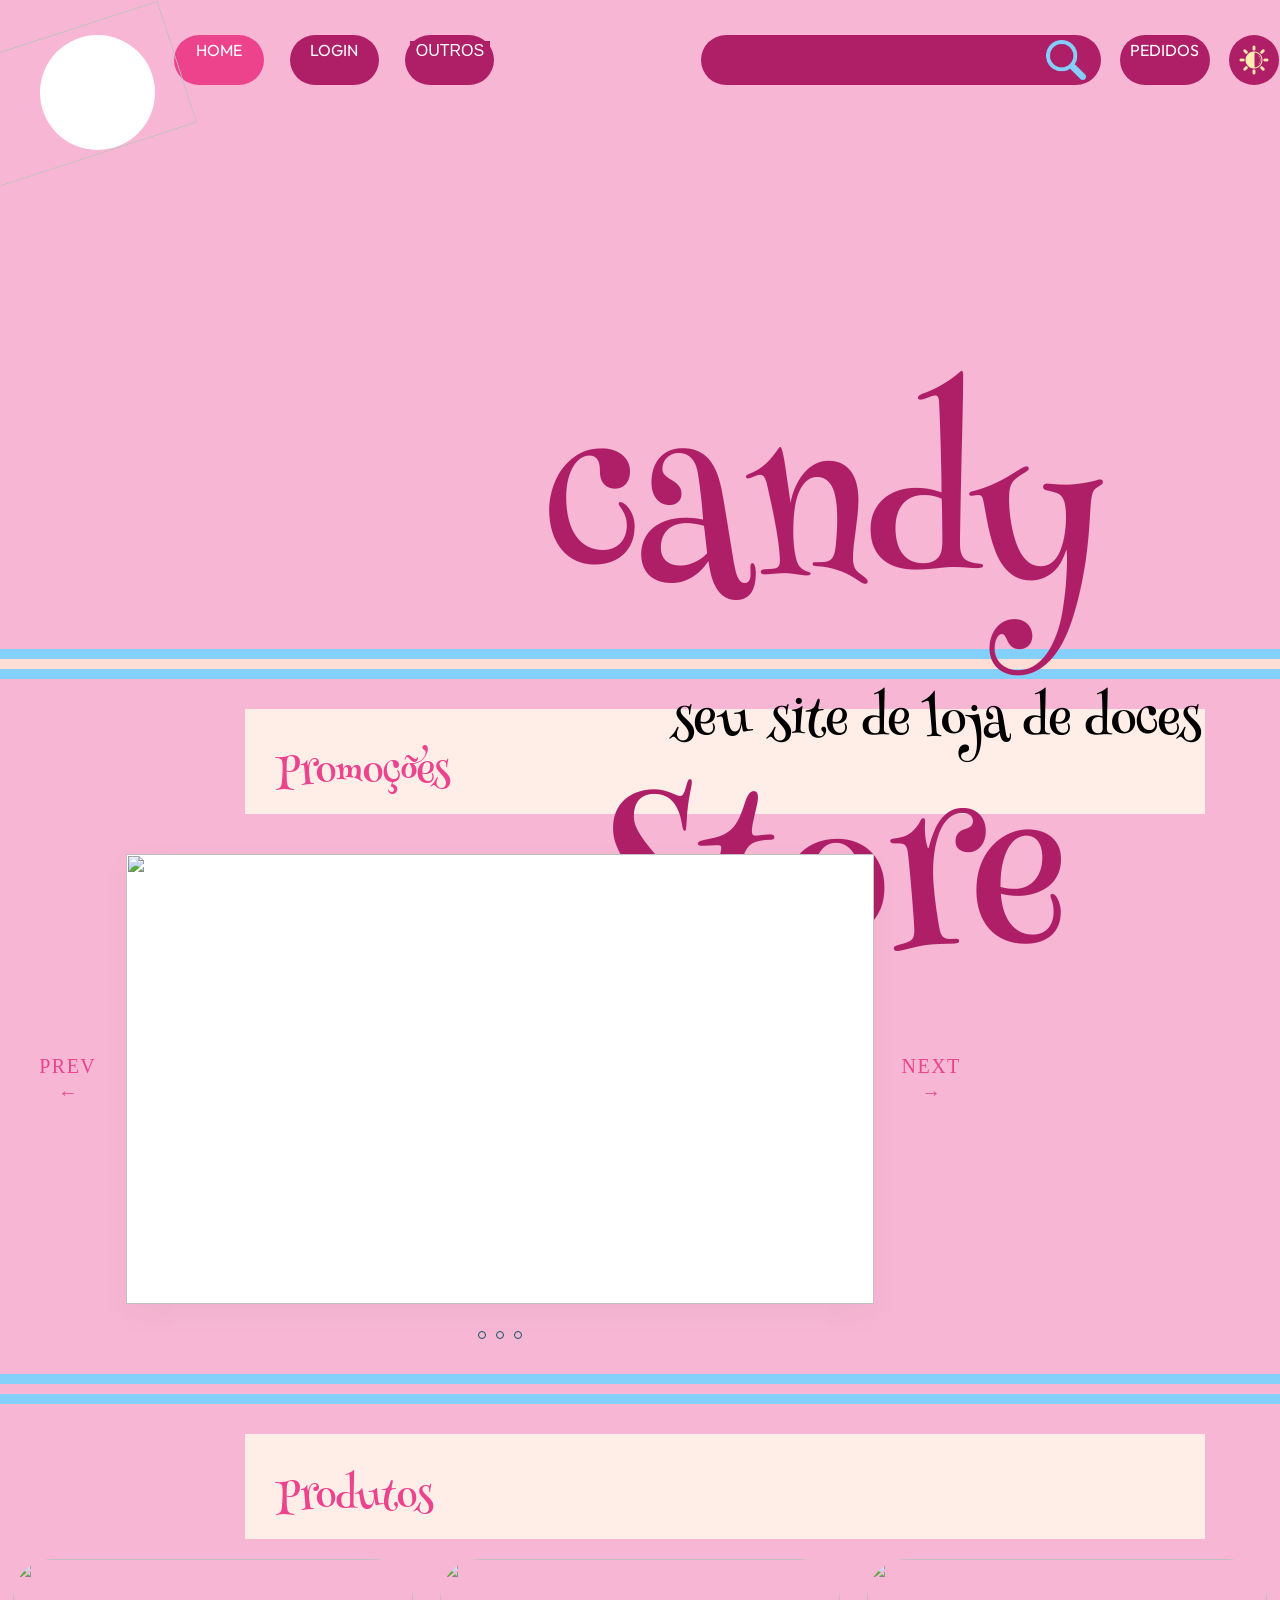
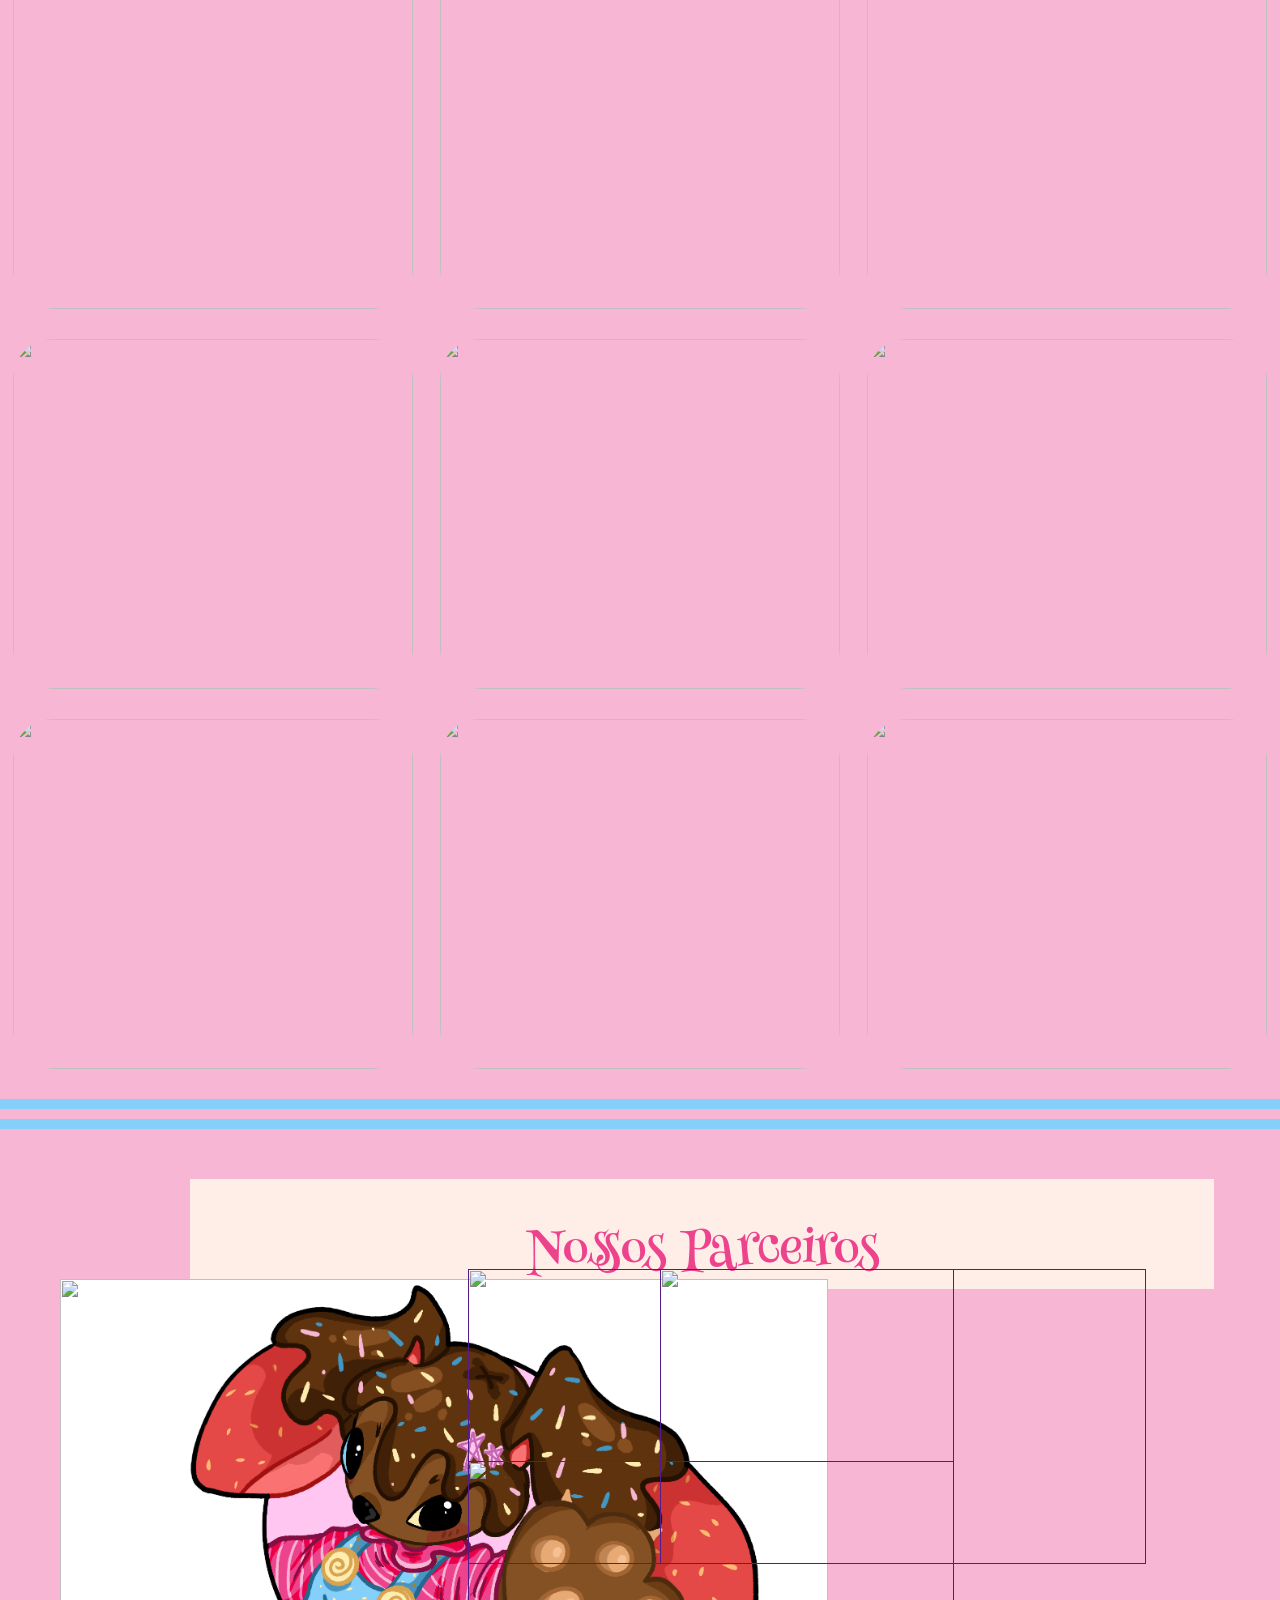
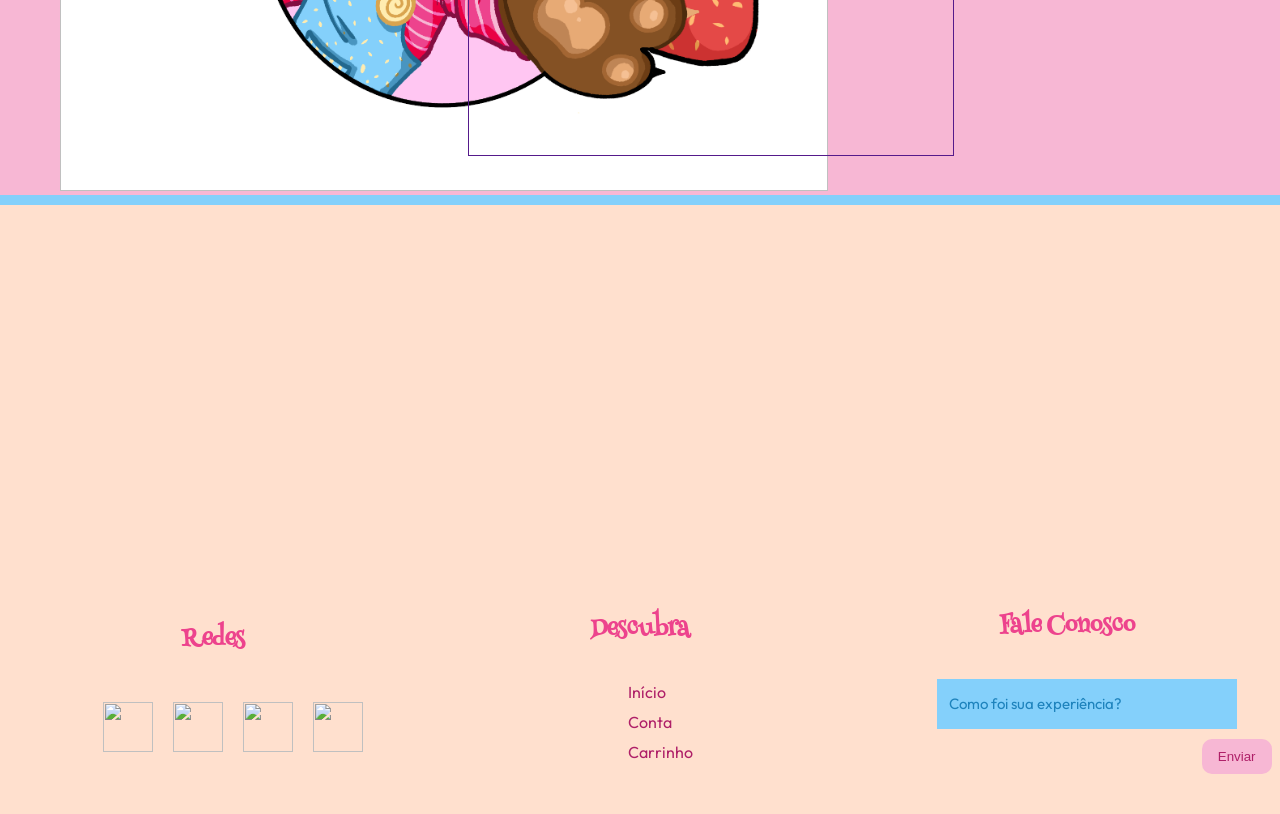
==== index.html @ 0df1e03b "Add files via upload" ====
<!DOCTYPE html>
<html lang="en">

<head>
  <meta charset="UTF-8">
  <meta name="viewport" content="width=device-width, initial-scale=1.0">
  <title>Início - Candy Store</title>
  <link rel="stylesheet" href="style.css">
  <link rel="icon" href="imagens/lollipop.png">

  <link rel="preconnect" href="https://fonts.googleapis.com">
  <link rel="preconnect" href="https://fonts.gstatic.com" crossorigin>
  <link href="https://fonts.googleapis.com/css2?family=Henny+Penny&display=swap" rel="stylesheet">
  <link rel="preconnect" href="https://fonts.googleapis.com">
  <link rel="preconnect" href="https://fonts.gstatic.com" crossorigin>
  <link href="https://fonts.googleapis.com/css2?family=Outfit:wght@100..900&display=swap" rel="stylesheet">
</head>



<body>

  <header>
    <div id="back"></div>
    <ul class="grid">
      <li id="imagem"><a href="Conta.html"><img src="imagens/Logo.png" alt=""></a></li>
      <li id="ativo"><a href="index.html">HOME</a></li>
      <li><a href="Login.html">LOGIN</a></li>
      <li class="dropdown">
        <button class="dropbtn">OUTROS</button>
        <div class="dropdown-content">
          <a href="index.html">SOBRE NÓS</a>
          <a href="" onclick="window.scrollTo(0,1650); return false;">CARDÁPIO</a>
        </div>
      </li>
      <li id="pesq"><input type="text" name="" id=""><a href="Busca.html"><img src="imagens/lupa.png" alt=""></a></li>
      <li><a href="Carrinho.html">PEDIDOS</a></li>
      <button id="botao" onclick=darkmode()></button>
    </ul>
    <h1>candy Store</h1>
    <h4>seu site de loja de doces</h4>
  </header>

  <hr>
  <hr id="back-color">
  <hr>

  <section id="sec02">
    <div id="promocoes">Promoções</div>

    <section class="secao-depoimentos">

      <div class="carrossel-wrapper">
        <!-- Âncoras invisíveis que controlam o estado manual (:target) -->
        <span id="slide-1" class="ancora"></span>
        <span id="slide-2" class="ancora"></span>
        <span id="slide-3" class="ancora"></span>

        <!-- Janela central que exibe apenas 1 cartão por vez -->
        <div class="janela-cartao">
          <div class="trilho">

            <!-- Depoimento 1 -->
            <article class="slide">
              <div class="coluna-imagem">
                <img src="imagens/Promocoes-1.png" alt="">
              </div>
            </article>

            <!-- Depoimento 2 -->
            <article class="slide">
              <div class="coluna-imagem">
                <img src="imagens/Promocoes-2.png" alt="">
              </div>
            </article>

            <!-- Depoimento 3 -->
            <article class="slide">
              <div class="coluna-imagem">
                <img id="img-var" src="imagens/fundo-aleatorio.png" alt="">
              </div>
            </article>

          </div>
        </div>

        <!-- Setas Laterais (Sincronizadas com o slide ativo) -->
        <div class="setas-grupo s1">
          <a href="#slide-3" class="controle prev"><span>PREV</span> &larr;</a>
          <a href="#slide-2" class="controle next"><span>NEXT</span> &rarr;</a>
        </div>
        <div class="setas-grupo s2">
          <a href="#slide-1" class="controle prev"><span>PREV</span> &larr;</a>
          <a href="#slide-3" class="controle next"><span>NEXT</span> &rarr;</a>
        </div>
        <div class="setas-grupo s3">
          <a href="#slide-2" class="controle prev"><span>PREV</span> &larr;</a>
          <a href="#slide-1" class="controle next"><span>NEXT</span> &rarr;</a>
        </div>

        <!-- Indicadores Inferiores (Bolinhas) -->
        <nav class="paginacao" aria-label="Navegação de slides">
          <a href="#slide-1" class="ponto p1" aria-label="Ir para slide 1"></a>
          <a href="#slide-2" class="ponto p2" aria-label="Ir para slide 2"></a>
          <a href="#slide-3" class="ponto p3" aria-label="Ir para slide 3"></a>
        </nav>
      </div>
    </section>
  </section>

  <hr>
  <hr id="back-color-var">
  <hr>


  <section id="sec01">
    <div id="produtos">Produtos</div>

    <div id="imgprod">
      <img src="imagens/imagens-produtos/produto-1.jpg" alt="">
      <img src="imagens/imagens-produtos/produto-15.jpg" alt="">
      <img src="imagens/imagens-produtos/produto-3.jpg" alt="">
      <img src="imagens/imagens-produtos/produto-9.jpg" alt="">
      <img src="imagens/imagens-produtos/produto-4.jpg" alt="">
      <img src="imagens/imagens-produtos/produto-6.jpg" alt="">
      <img src="imagens/imagens-produtos/produto-10.jpg" alt="">
      <img src="imagens/imagens-produtos/produto-2.jpg" alt="">
      <img src="imagens/imagens-produtos/produto-11.jpg" alt="">
    </div>
  </section>
  <hr>
  <hr id="back-color-var">
  <hr>

  <section id="sec03">
    <div id="parceiros">Nossos Parceiros</div>
    <div id="container">
      <div id="mascote"><img src="imagens/fundo-aleatorio.png" alt=""></div>
      <div id="logo-parceiros">
        <div><a href=""><img src="imagens/Pomme.png" alt=""></a></div>
        <div><a href=""><img src="imagens/Pop-Pixel-Eats.png" alt=""></a></div>
        <div><a href=""><img src="imagens/Img-Chines.png" alt=""></a></div>
      </div>
    </div>
  </section>

  <hr id="linha-footer">

  <footer>
    <div id="img"></div>
    <section id="footer-text">
      <div class="rodape-info">
        <h1>Redes</h1>
        <ul id="redes">
          <li><img src="imagens/Instagram.png" alt=""></li>
          <li><img src="imagens/WhatsApp.png" alt=""></li>
          <li><img src="imagens/Twitter.png" alt=""></li>
          <li><img src="imagens/TikTok.png" alt=""></li>
        </ul>
      </div>
      <div class="rodape-info">
        <h1>Descubra</h1>
        <ul id="paginas">
          <li><a href="" onclick="window.scrollTo(0,0); return false;">Início</a></li>
          <li><a href="Conta.html">Conta</a></li>
          <li><a href="Carrinho.html">Carrinho</a></li>
        </ul>
      </div>
      <div class="rodape-info">
        <h1>Fale Conosco</h1>
        <ul id="comentarios">
          <li><input type="text" placeholder="Como foi sua experiência?"></li>
          <li><button>Enviar</button></li>
        </ul>
      </div>
    </section>
  </footer>



  <script src="script.js"></script>
</body>

</html>
---- style.css ----
* {
    transition: 0.5s;
    margin: 0;
    box-sizing: border-box;
}

html {
    scroll-behavior: smooth;
}

button {
    cursor: pointer;
}

/* grid */

header>ul {
    display: grid;
    grid-template-columns: 9vw 8vw 8vw 8vw 1fr 8vw 4vw;
    column-gap: 1vw;
    grid-template-rows: 48vw;
    justify-items: center;
    background-position: center;
    background-size: cover;
}

/* sem grid */

:root {
    --bg-color: #f7b7d4;
    --color-title: #ed438d;
    --color: #000;
    --imgtema: url(imagens/brilho-e-contraste\ \(2\).png);
    --bg-color-title: #FFEDE8;
    --hr-bg: #84D0FB;
    --img-parceiros: url(imagens/Inicio\ -\ modoClaro.png);
    --img-rodape: url(imagens/Rodapé-modoClaro.png);
    --img-carrossel: url(imagens/Promocoes-3-ModoClaro.png);
}

.dark {
    --bg-color: #af1f68;
    --color-title: #ffdfd5;
    --color: #fff;
    --imgtema: url(imagens/lua.png);
    --bg-color-title: #1E83BD;
    --hr-bg: #E3C564;
    --img-parceiros: url(imagens/Inicio\ -\ modoEscuro.png);
    --img-rodape: url(imagens/Rodapé-modoEscuro.png);
    --img-carrossel: url(imagens/Promocoes-3-ModoEscuro.png);
}

body {
    background-color: var(--bg-color);
}

/* Header */

header {
    background-image: url(imagens/Banner.png);
    background-repeat: no-repeat;
    position: relative;
}

#back {
    background-color: #f7b7d4;
    height: 15px;
    width: 100%;
}

header>ul {
    list-style: none;
    font-family: "Outfit", sans-serif;
    margin-top: 20px;
}

header>ul>li {
    background-color: #af1f68;
    width: 7vw;
    height: 50px;
    border-radius: 100px;
    text-align: center;
    padding: 5px;
    color: #fff;
}

#ativo {
    background-color: #ed438d;
}

header>ul>li>a {
    text-decoration: none;
    color: white;
}

#imagem {
    background-color: white;
    border-radius: 50%;
    width: 9vw;
    height: 9vw;
    position: relative;
}

#imagem>a>img {
    width: 18vw;
    height: 10vw;
    position: absolute;
    left: -87px;
    margin-top: -7px;
    transform: rotate(-18deg);
}

#pesq {
    width: 400px;
    justify-self: end;
    display: flex;
}

#pesq img {
    height: 40px;
}

#pesq input {
    width: 340px;
    height: 40px;
    border-radius: 100px;
    border: none;
    padding-left: 20px;
    background-color: #af1f68;
    border: none;
}

header>ul>button {
    height: 50px;
    width: 50px;
    background-image: var(--imgtema);
    background-repeat: no-repeat;
    background-color: #af1f68;
    background-position: center;
    background-size: auto;
    border-radius: 100%;
    border: none;
}

header>h1 {
    font-family: "Henny Penny", system-ui;
    color: #af1f68;
    font-size: 210px;
    text-align: center;
    top: 340px;
    left: 370px;
    font-weight: 100;
    position: absolute;
}

header>h4 {
    font-family: "Henny Penny", system-ui;
    color: #000000;
    font-size: 50px;
    text-align: center;
    top: 680px;
    left: 670px;
    font-weight: 100;
    position: absolute;
}

hr {
    height: 10px;
    background-color: var(--hr-bg);
    border: none;
}

#back-color {
    background-color: #ffdfd5;
}

#back-color-var {
    background-color: var(--bg-color);
}

/* Dropdown Button */
.dropbtn {
    background-color: #af1f68;
    color: white;
    font-size: 16px;
    border: none;
}

/* The container <div> - needed to position the dropdown content */
.dropdown {
    position: relative;
    display: inline-block;
}

/* Dropdown Content (Hidden by Default) */
.dropdown-content {
    transition: 0.5ms;
    display: none;
    position: absolute;
    background-color: #fddbdb;
    min-width: 160px;
    box-shadow: 0px 8px 16px 0px rgba(0, 0, 0, 0.2);
    z-index: 1;
}

/* Links inside the dropdown */
.dropdown-content a {
    font-family: "Outfit", sans-serif;
    color: #af1f68;
    padding: 12px 16px;
    text-decoration: none;
    display: block;
}

/* Change color of dropdown links on hover */
.dropdown-content a:hover {
    background-color: rgb(253, 210, 199);
    transition: 0.3ms;
}

/* Show the dropdown menu on hover */
.dropdown:hover .dropdown-content {
    display: block;
}

/* Sec01 */

#sec01 {
    margin-top: 30px;
}

#sec01>#produtos {
    background-color: var(--bg-color-title);
    height: 105px;
    width: 75vw;
    font-family: "Henny Penny", system-ui;
    color: var(--color-title);
    font-size: 40px;
    margin-left: 245px;
    padding: 30px;
}

#imgprod {
    display: grid;
    grid-template-columns: repeat(3, 1fr);
    margin-top: 20px;
    justify-items: center;
}


#imgprod>img {
    width: 400px;
    height: 350px;
    object-fit: cover;
    margin-bottom: 30px;
    border-radius: 40px;
}

#imgprod>img:hover{
  filter: brightness(0.7);
    transition: 0.3s;
}

/* Sec02 */

#sec02{
    margin-top: 30px;
    margin-bottom: 30px;
}

#sec02>#promocoes {
    background-color: var(--bg-color-title);
    height: 105px;
    width: 75vw;
    font-family: "Henny Penny", system-ui;
    color: var(--color-title);
    font-size: 40px;
    margin-left: 245px;
    padding: 30px;
}

.secao-depoimentos {
  width: 100%;
  max-width: 1000px;
  padding: 40px 20px;
  text-align: center;
  display: flex;
  justify-self: center;
  align-self: center;
}

.titulo-secao {
  font-size: 1.5rem;
  font-weight: 400;
  color: #222;
  margin-bottom: 40px;
}

.carrossel-wrapper {
  position: relative;
  width: 100%;
  height: 450px;
  margin: 0 auto;
  display: flex;
  justify-content: center;
}

/* Impede que a página pule ao clicar nas âncoras */
.ancora {
  position: fixed;
  top: 0;
  left: 0;
}

/* Janela do cartão que corta os slides excedentes */
.janela-cartao {
  width: 78%;
  height: 100%;
  background-color: #ffffff;
  box-shadow: 0 10px 30px rgba(0, 0, 0, 0.04);
  overflow: hidden;
}

/* Trilho horizontal com 300% de largura (100% por slide) */
.trilho {
  display: flex;
  width: 300%;
  height: 100%;
  transition: transform 0.6s cubic-bezier(0.25, 1, 0.5, 1);
}

/* Cada slide ocupa 1/3 do trilho */
.slide {
  display: flex;
  width: 1303px;
  height: 100%;
}

.slide>div #img-var{
    background-image: var(--img-carrossel);
    background-repeat: no-repeat;
    background-position: center;
    background-size: cover;
}

.coluna-imagem {
  flex: 1;
  height: 100%;
  width: 100px;
}

.coluna-imagem img {
  width: 100%;
  height: 100%;
  object-fit: cover;
  display: block;
}

/* Linha do tempo da rolagem lateral automática */
@keyframes rolarParaOLado {
  0%, 28%   { transform: translateX(0%); }        /* Slide 1 */
  33%, 61%  { transform: translateX(-33.3333%); } /* Desliza para Slide 2 */
  66%, 95%  { transform: translateX(-66.6666%); } /* Desliza para Slide 3 */
  100%      { transform: translateX(0%); }        /* Retorna ao Slide 1 */
}

/* Controle manual ao clicar nas setas ou bolinhas */
#slide-1:target ~ .janela-cartao .trilho {
  animation: none;
  transform: translateX(0%);
}
#slide-2:target ~ .janela-cartao .trilho {
  animation: none;
  transform: translateX(-33.3333%);
}
#slide-3:target ~ .janela-cartao .trilho {
  animation: none;
  transform: translateX(-66.6666%);
}

/* Setas externas (PREV / NEXT) */
.setas-grupo {
  display: none;
  color:var(--color-title);
}

/* Exibe o par de setas correspondente ao estado atual */
.carrossel-wrapper:not(:has(.ancora:target)) .s1,
#slide-1:target ~ .s1,
#slide-2:target ~ .s2,
#slide-3:target ~ .s3 {
  display: block;
}

.controle {
  position: absolute;
  top: 50%;
  transform: translateY(-50%);
  text-decoration: none;
  color: var(--color-title);
  display: flex;
  flex-direction: column;
  align-items: center;
  gap: 4px;
  font-size: 1.2rem;
  transition: color 0.3s;
}

.controle span {
  font-size: 20px;
  letter-spacing: 1.5px;
  color: var(--color-title);
}

.prev { left: 2%; }
.next { right: 2%; }

/* Paginação inferior (Bolinhas) */
.paginacao {
  position: absolute;
  bottom: -35px;
  left: 50%;
  transform: translateX(-50%);
  display: flex;
  gap: 10px;
}

.ponto {
  width: 8px;
  height: 8px;
  border-radius: 50%;
  border: 1px solid #0c5268;
  background-color: transparent;
  transition: background-color 0.3s, border-color 0.3s;
}

/* Sincroniza as bolinhas tanto no modo automático quanto no clique manual */
.carrossel-wrapper:not(:has(.ancora:target)) .p1 {
  animation: bolinha1 12s infinite;
}
.carrossel-wrapper:not(:has(.ancora:target)) .p2 {
  animation: bolinha2 12s infinite;
}
.carrossel-wrapper:not(:has(.ancora:target)) .p3 {
  animation: bolinha3 12s infinite;
}

#slide-1:target ~ .paginacao .p1,
#slide-2:target ~ .paginacao .p2,
#slide-3:target ~ .paginacao .p3 {
  animation: none;
  background-color: #89c7fa;
  border-color: #89c7fa;
}

@keyframes bolinha1 {
  0%, 30%, 98%, 100% { background-color: #89c7fa; border-color: #89c7fa; }
  33%, 95%           { background-color: transparent; border-color: #89c7fa; }
}
@keyframes bolinha2 {
  0%, 30%, 64%, 100% { background-color: transparent; border-color: #89c7fa; }
  33%, 61%           { background-color: #89c7fa; border-color: #89c7fa; }
}
@keyframes bolinha3 {
  0%, 63%, 98%, 100% { background-color: transparent; border-color: #89c7fa; }
  66%, 95%           { background-color: #89c7fa; border-color: #89c7fa; }
}

/* Sec03 */

#sec03 {
    margin-top: 50px;
}

#container {
    display: flex;
}

#parceiros {
    background-color: var(--bg-color-title);
    height: 110px;
    width: 80vw;
    font-family: "Henny Penny", system-ui;
    color: var(--color-title);
    font-size: 50px;
    margin-left: 190px;
    padding: 30px;
    text-align: center;
}

#logo-parceiros {
    display: grid;
    grid-template-columns: 15vw 15vw;
    grid-template-rows: 15vw 15vw;
    margin-top: 40px;
}

#logo-parceiros>div {
    border-radius: 50%;
    width: 13vw;
    height: 13vw;
}

#logo-parceiros>div>a>img {
    width: 38vw;
    height: 23vw;
    margin-top: -60px;
    margin-left: -360px;
}

#mascote>img {
    width: 60vw;
    height: 40vw;
    margin-top: -10px;
    margin-left: 60px;
    background-image: var(--img-parceiros);
    background-repeat: no-repeat;
    background-position: center;
    background-size: cover;
}

/* footer */

#img{
  background-color: #ffe0ce;
  background-image: var(--img-rodape);
  background-repeat: no-repeat;
  background-position: center;
  background-size: cover;
  width: 100%;
  height: 500px;
}

#footer-text{
  display: flex;
  margin-top: -100px;
  background-color: #ffe0ce;
  padding-bottom: 40px;
  justify-content: center;
  align-items: center;
}

.rodape-info{
  text-align: center;
  width: 450px;
  display: grid;
  justify-items: center;
  align-items: center;
}

/* Footer Redes Sociais */

.rodape-info>h1{
  font-family: "Henny Penny", system-ui;
  color: #ed438d;
  margin-bottom: 30px;
}

.rodape-info>ul{
  list-style: none;
}

#redes{
  display: flex;
}

#redes>li img{
  width: 50px;
  height: 50px;
  margin: 10px;
  cursor: pointer;
}

/* Footer Outras Páginas */

#paginas{
  text-align: left;
  font-family: "Outfit", sans-serif;
}

#paginas>li{
  margin-bottom: 10px;
}

#paginas>li>a{
  text-decoration: none;
  color: #af1f68;
}

/* Footer Envio*/

#comentarios>li>input{
  width: 300px;
  height: 50px;
  border: none;
  background-color: #84D0FB;
}

#comentarios>li>input::placeholder{
  color: #1E83BD;
  font-family: "Outfit", sans-serif;
  font-size: 15px;
  padding-left: 10px;
}

#comentarios>li>button{
  border: none;
  color: #af1f68;
  background-color: #f7b7d4;
  width: 70px;
  height: 35px;
  border-radius: 10px;
  margin-top: 10px;
  margin-left: 300px;
}
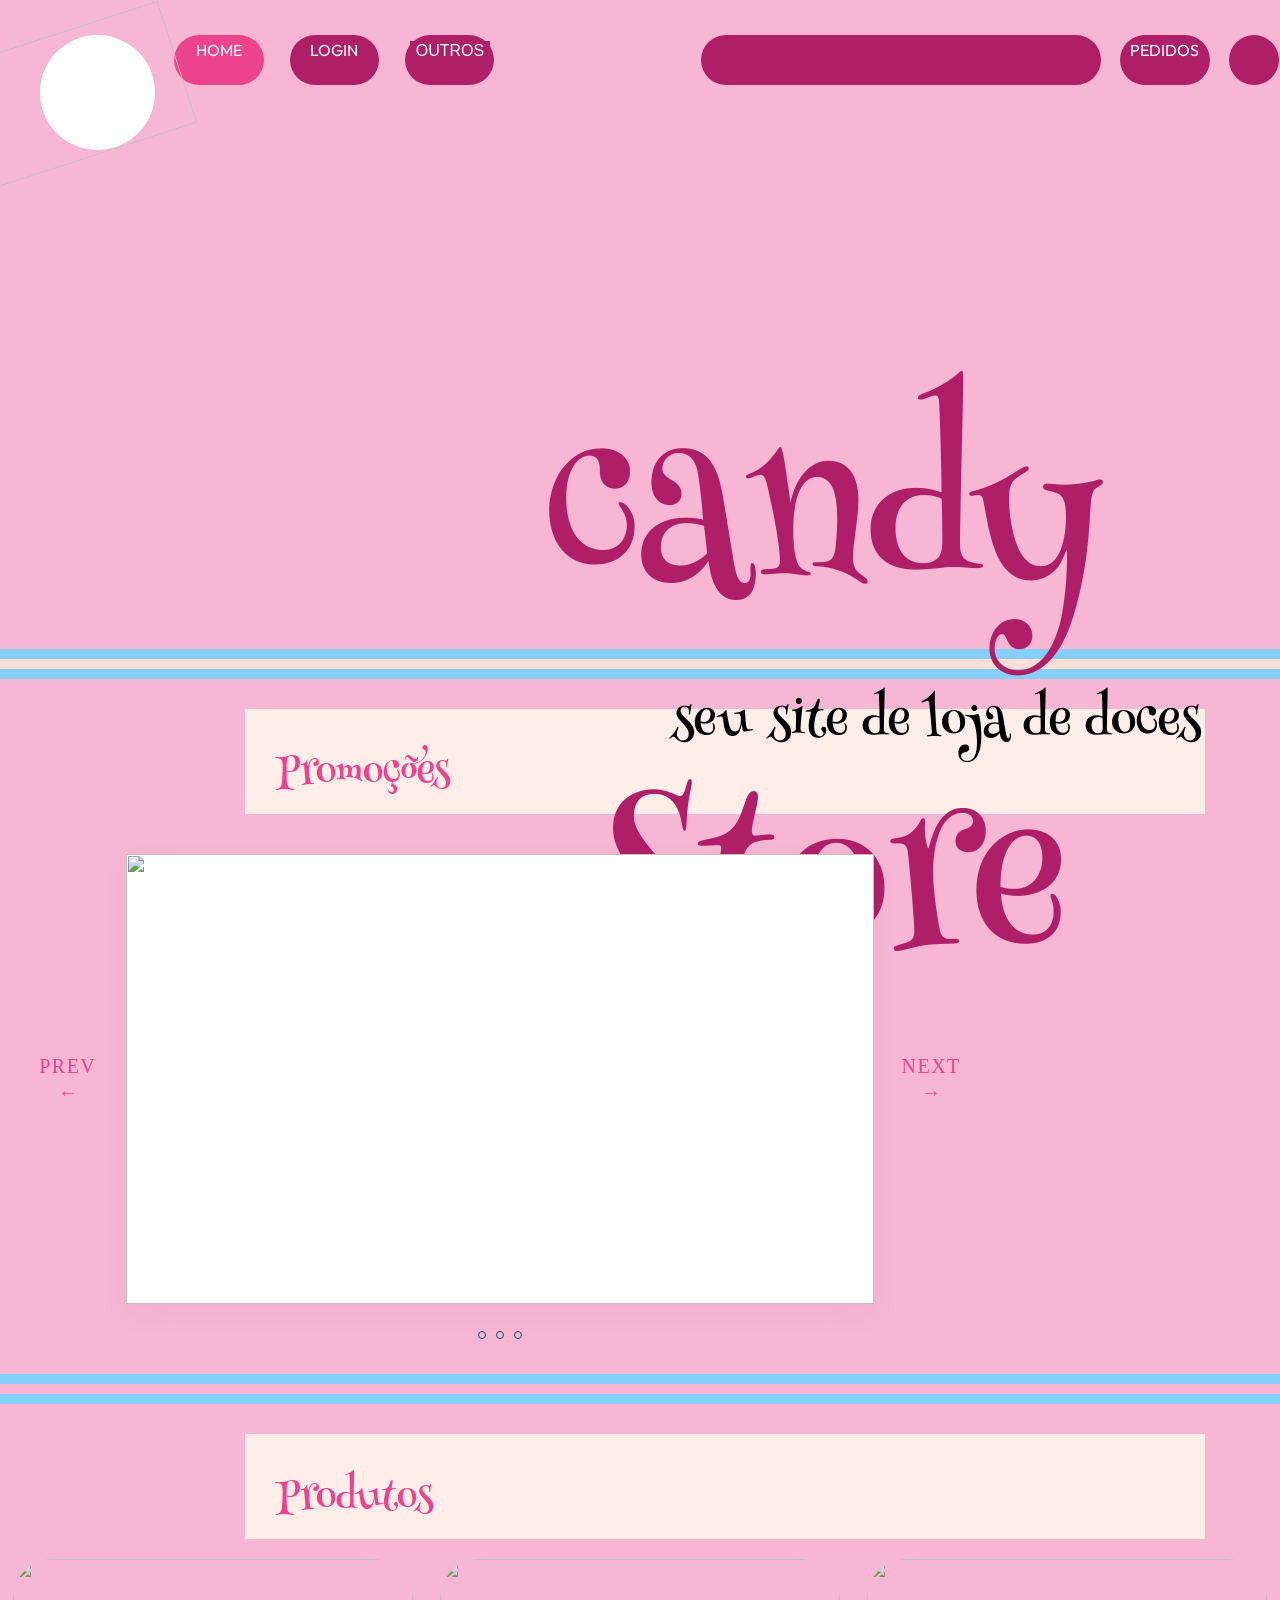
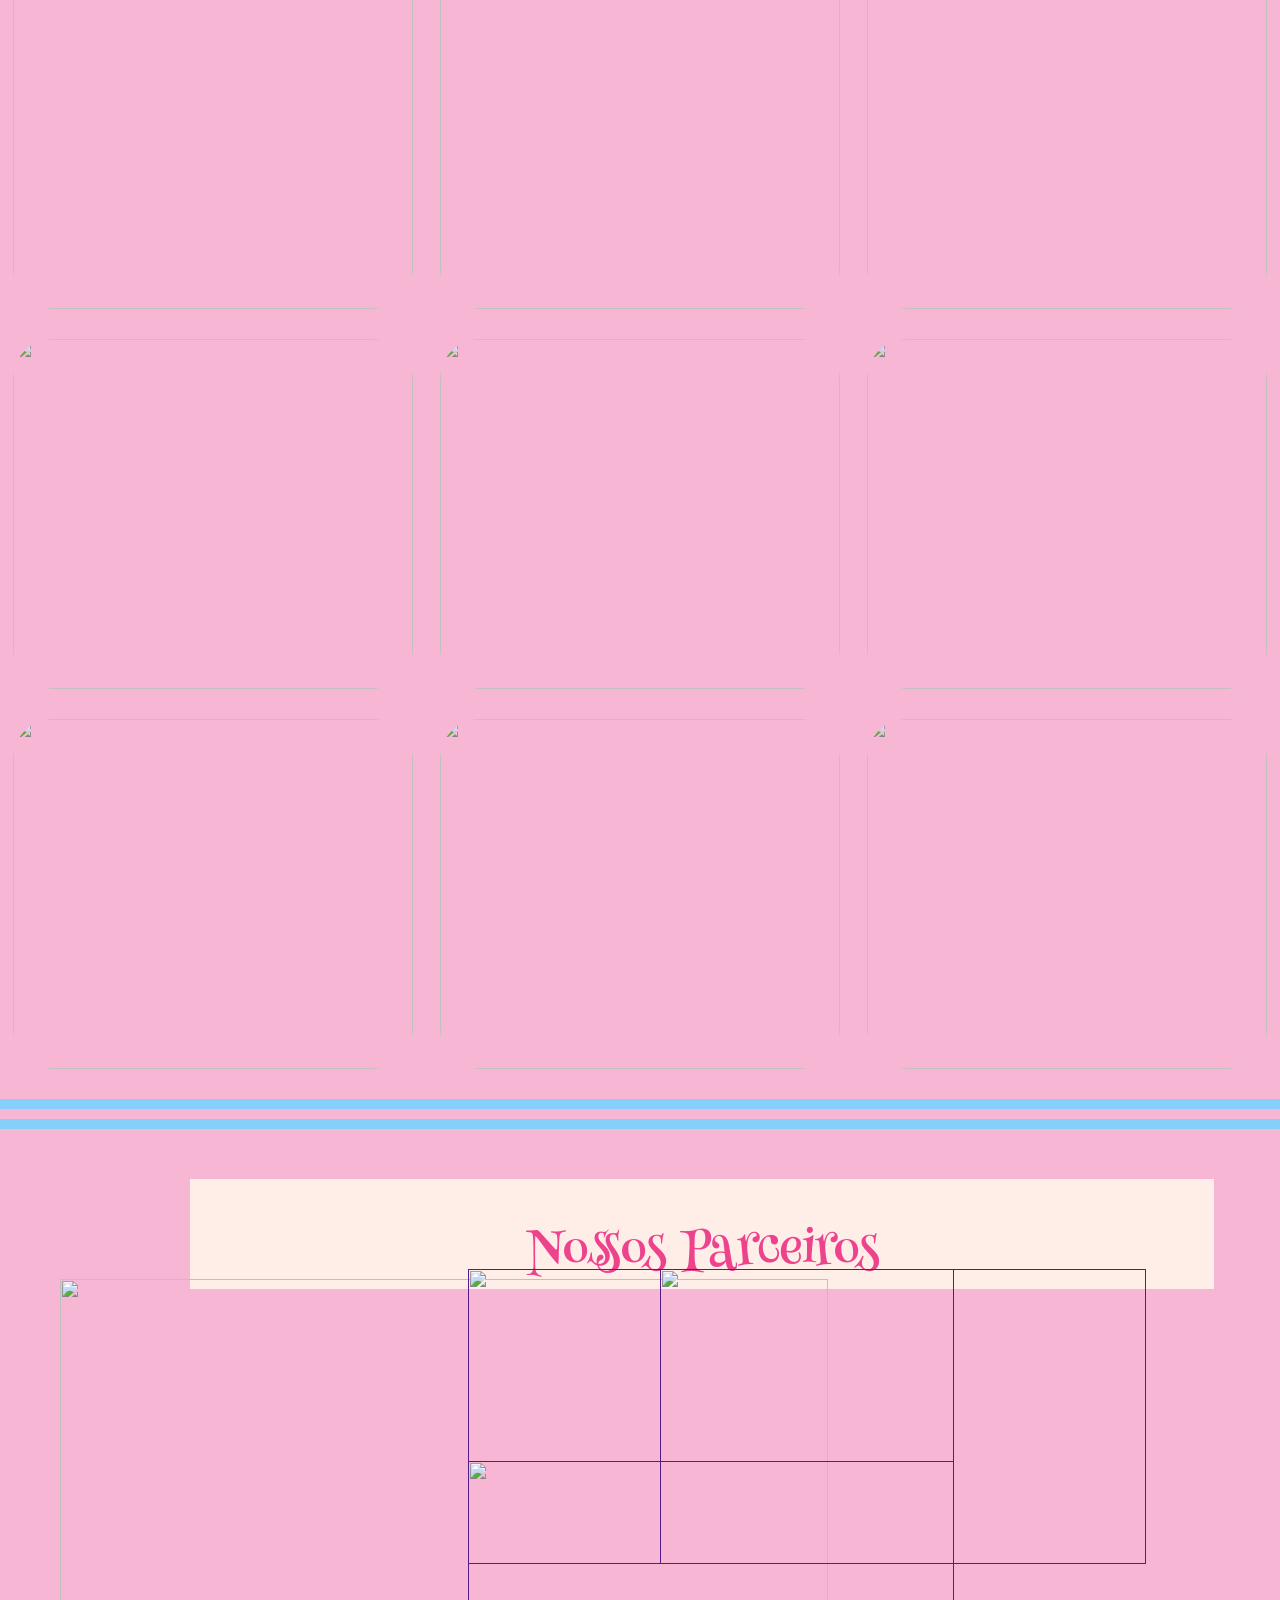
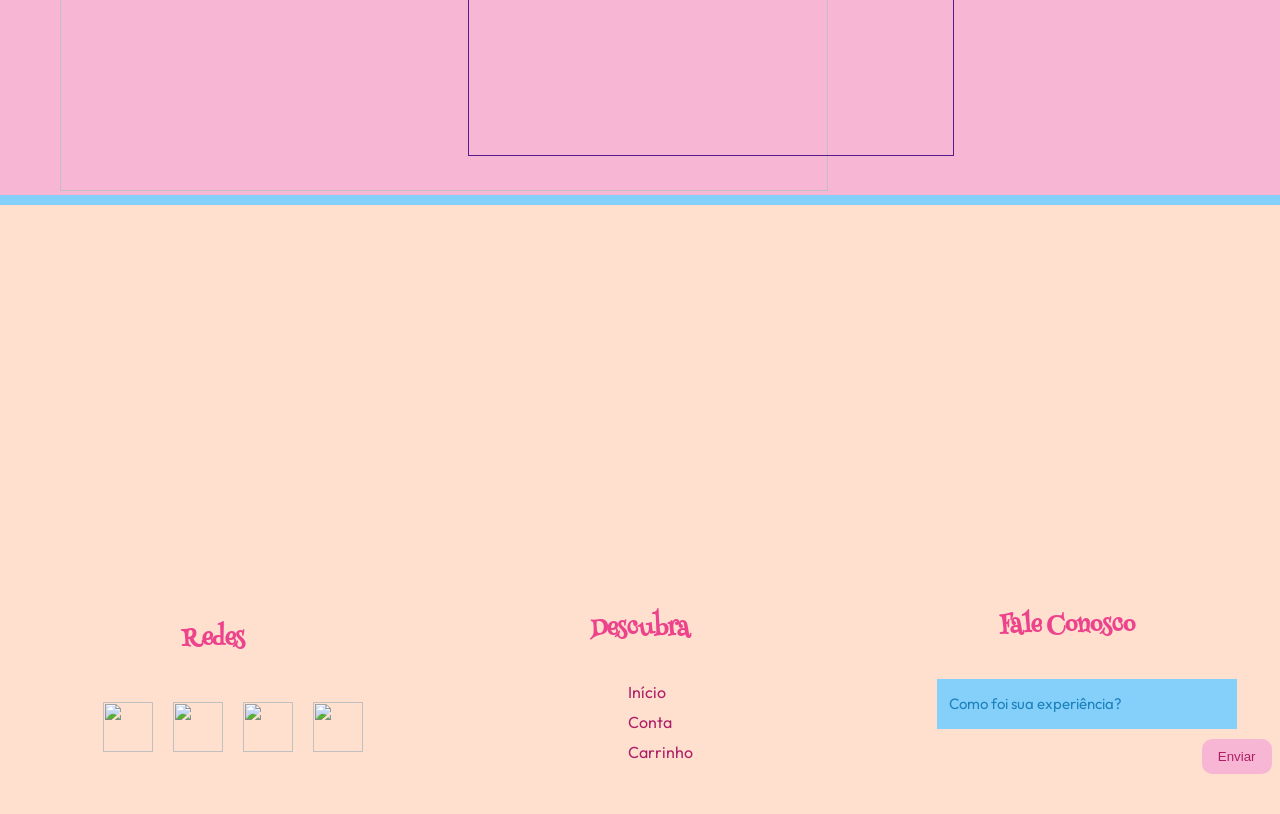
==== commit fcb0bcc6: "Add files via upload" ====
--- a/index.html
+++ b/index.html
@@ -6,7 +6,7 @@
   <meta name="viewport" content="width=device-width, initial-scale=1.0">
   <title>Início - Candy Store</title>
   <link rel="stylesheet" href="style.css">
-  <link rel="icon" href="imagens/lollipop.png">
+  <link rel="icon" href="lollipop.png">
 
   <link rel="preconnect" href="https://fonts.googleapis.com">
   <link rel="preconnect" href="https://fonts.gstatic.com" crossorigin>
@@ -23,7 +23,7 @@
   <header>
     <div id="back"></div>
     <ul class="grid">
-      <li id="imagem"><a href="Conta.html"><img src="imagens/Logo.png" alt=""></a></li>
+      <li id="imagem"><a href="Conta.html"><img src="Logo.png" alt=""></a></li>
       <li id="ativo"><a href="index.html">HOME</a></li>
       <li><a href="Login.html">LOGIN</a></li>
       <li class="dropdown">
@@ -33,7 +33,7 @@
           <a href="" onclick="window.scrollTo(0,1650); return false;">CARDÁPIO</a>
         </div>
       </li>
-      <li id="pesq"><input type="text" name="" id=""><a href="Busca.html"><img src="imagens/lupa.png" alt=""></a></li>
+      <li id="pesq"><input type="text" name="" id=""><a href="Busca.html"><img src="lupa.png" alt=""></a></li>
       <li><a href="Carrinho.html">PEDIDOS</a></li>
       <button id="botao" onclick=darkmode()></button>
     </ul>
@@ -63,21 +63,21 @@
             <!-- Depoimento 1 -->
             <article class="slide">
               <div class="coluna-imagem">
-                <img src="imagens/Promocoes-1.png" alt="">
+                <img src="Promocoes-1.png" alt="">
               </div>
             </article>
 
             <!-- Depoimento 2 -->
             <article class="slide">
               <div class="coluna-imagem">
-                <img src="imagens/Promocoes-2.png" alt="">
+                <img src="Promocoes-2.png" alt="">
               </div>
             </article>
 
             <!-- Depoimento 3 -->
             <article class="slide">
               <div class="coluna-imagem">
-                <img id="img-var" src="imagens/fundo-aleatorio.png" alt="">
+                <img id="img-var" src="fundo-aleatorio.png" alt="">
               </div>
             </article>
 
@@ -117,15 +117,15 @@
     <div id="produtos">Produtos</div>
 
     <div id="imgprod">
-      <img src="imagens/imagens-produtos/produto-1.jpg" alt="">
-      <img src="imagens/imagens-produtos/produto-15.jpg" alt="">
-      <img src="imagens/imagens-produtos/produto-3.jpg" alt="">
-      <img src="imagens/imagens-produtos/produto-9.jpg" alt="">
-      <img src="imagens/imagens-produtos/produto-4.jpg" alt="">
-      <img src="imagens/imagens-produtos/produto-6.jpg" alt="">
-      <img src="imagens/imagens-produtos/produto-10.jpg" alt="">
-      <img src="imagens/imagens-produtos/produto-2.jpg" alt="">
-      <img src="imagens/imagens-produtos/produto-11.jpg" alt="">
+      <img src="imagens-produtos/produto-1.jpg" alt="">
+      <img src="imagens-produtos/produto-15.jpg" alt="">
+      <img src="imagens-produtos/produto-3.jpg" alt="">
+      <img src="imagens-produtos/produto-9.jpg" alt="">
+      <img src="imagens-produtos/produto-4.jpg" alt="">
+      <img src="imagens-produtos/produto-6.jpg" alt="">
+      <img src="imagens-produtos/produto-10.jpg" alt="">
+      <img src="imagens-produtos/produto-2.jpg" alt="">
+      <img src="imagens-produtos/produto-11.jpg" alt="">
     </div>
   </section>
   <hr>
@@ -135,11 +135,11 @@
   <section id="sec03">
     <div id="parceiros">Nossos Parceiros</div>
     <div id="container">
-      <div id="mascote"><img src="imagens/fundo-aleatorio.png" alt=""></div>
+      <div id="mascote"><img src="fundo-aleatorio.png" alt=""></div>
       <div id="logo-parceiros">
-        <div><a href=""><img src="imagens/Pomme.png" alt=""></a></div>
-        <div><a href=""><img src="imagens/Pop-Pixel-Eats.png" alt=""></a></div>
-        <div><a href=""><img src="imagens/Img-Chines.png" alt=""></a></div>
+        <div><a href=""><img src="Pomme.png" alt=""></a></div>
+        <div><a href=""><img src="Pop-Pixel-Eats.png" alt=""></a></div>
+        <div><a href=""><img src="Img-Chines.png" alt=""></a></div>
       </div>
     </div>
   </section>
@@ -152,10 +152,10 @@
       <div class="rodape-info">
         <h1>Redes</h1>
         <ul id="redes">
-          <li><img src="imagens/Instagram.png" alt=""></li>
-          <li><img src="imagens/WhatsApp.png" alt=""></li>
-          <li><img src="imagens/Twitter.png" alt=""></li>
-          <li><img src="imagens/TikTok.png" alt=""></li>
+          <li><img src="Instagram.png" alt=""></li>
+          <li><img src="WhatsApp.png" alt=""></li>
+          <li><img src="Twitter.png" alt=""></li>
+          <li><img src="TikTok.png" alt=""></li>
         </ul>
       </div>
       <div class="rodape-info">
--- a/style.css
+++ b/style.css
@@ -30,24 +30,24 @@
     --bg-color: #f7b7d4;
     --color-title: #ed438d;
     --color: #000;
-    --imgtema: url(imagens/brilho-e-contraste\ \(2\).png);
+    --imgtema: url(brilho-e-contraste\ \(2\).png);
     --bg-color-title: #FFEDE8;
     --hr-bg: #84D0FB;
-    --img-parceiros: url(imagens/Inicio\ -\ modoClaro.png);
-    --img-rodape: url(imagens/Rodapé-modoClaro.png);
-    --img-carrossel: url(imagens/Promocoes-3-ModoClaro.png);
+    --img-parceiros: url(Inicio\ -\ modoClaro.png);
+    --img-rodape: url(Rodapé-modoClaro.png);
+    --img-carrossel: url(Promocoes-3-ModoClaro.png);
 }
 
 .dark {
     --bg-color: #af1f68;
     --color-title: #ffdfd5;
     --color: #fff;
-    --imgtema: url(imagens/lua.png);
+    --imgtema: url(lua.png);
     --bg-color-title: #1E83BD;
     --hr-bg: #E3C564;
-    --img-parceiros: url(imagens/Inicio\ -\ modoEscuro.png);
-    --img-rodape: url(imagens/Rodapé-modoEscuro.png);
-    --img-carrossel: url(imagens/Promocoes-3-ModoEscuro.png);
+    --img-parceiros: url(Inicio\ -\ modoEscuro.png);
+    --img-rodape: url(Rodapé-modoEscuro.png);
+    --img-carrossel: url(Promocoes-3-ModoEscuro.png);
 }
 
 body {
@@ -57,7 +57,7 @@
 /* Header */
 
 header {
-    background-image: url(imagens/Banner.png);
+    background-image: url(Banner.png);
     background-repeat: no-repeat;
     position: relative;
 }
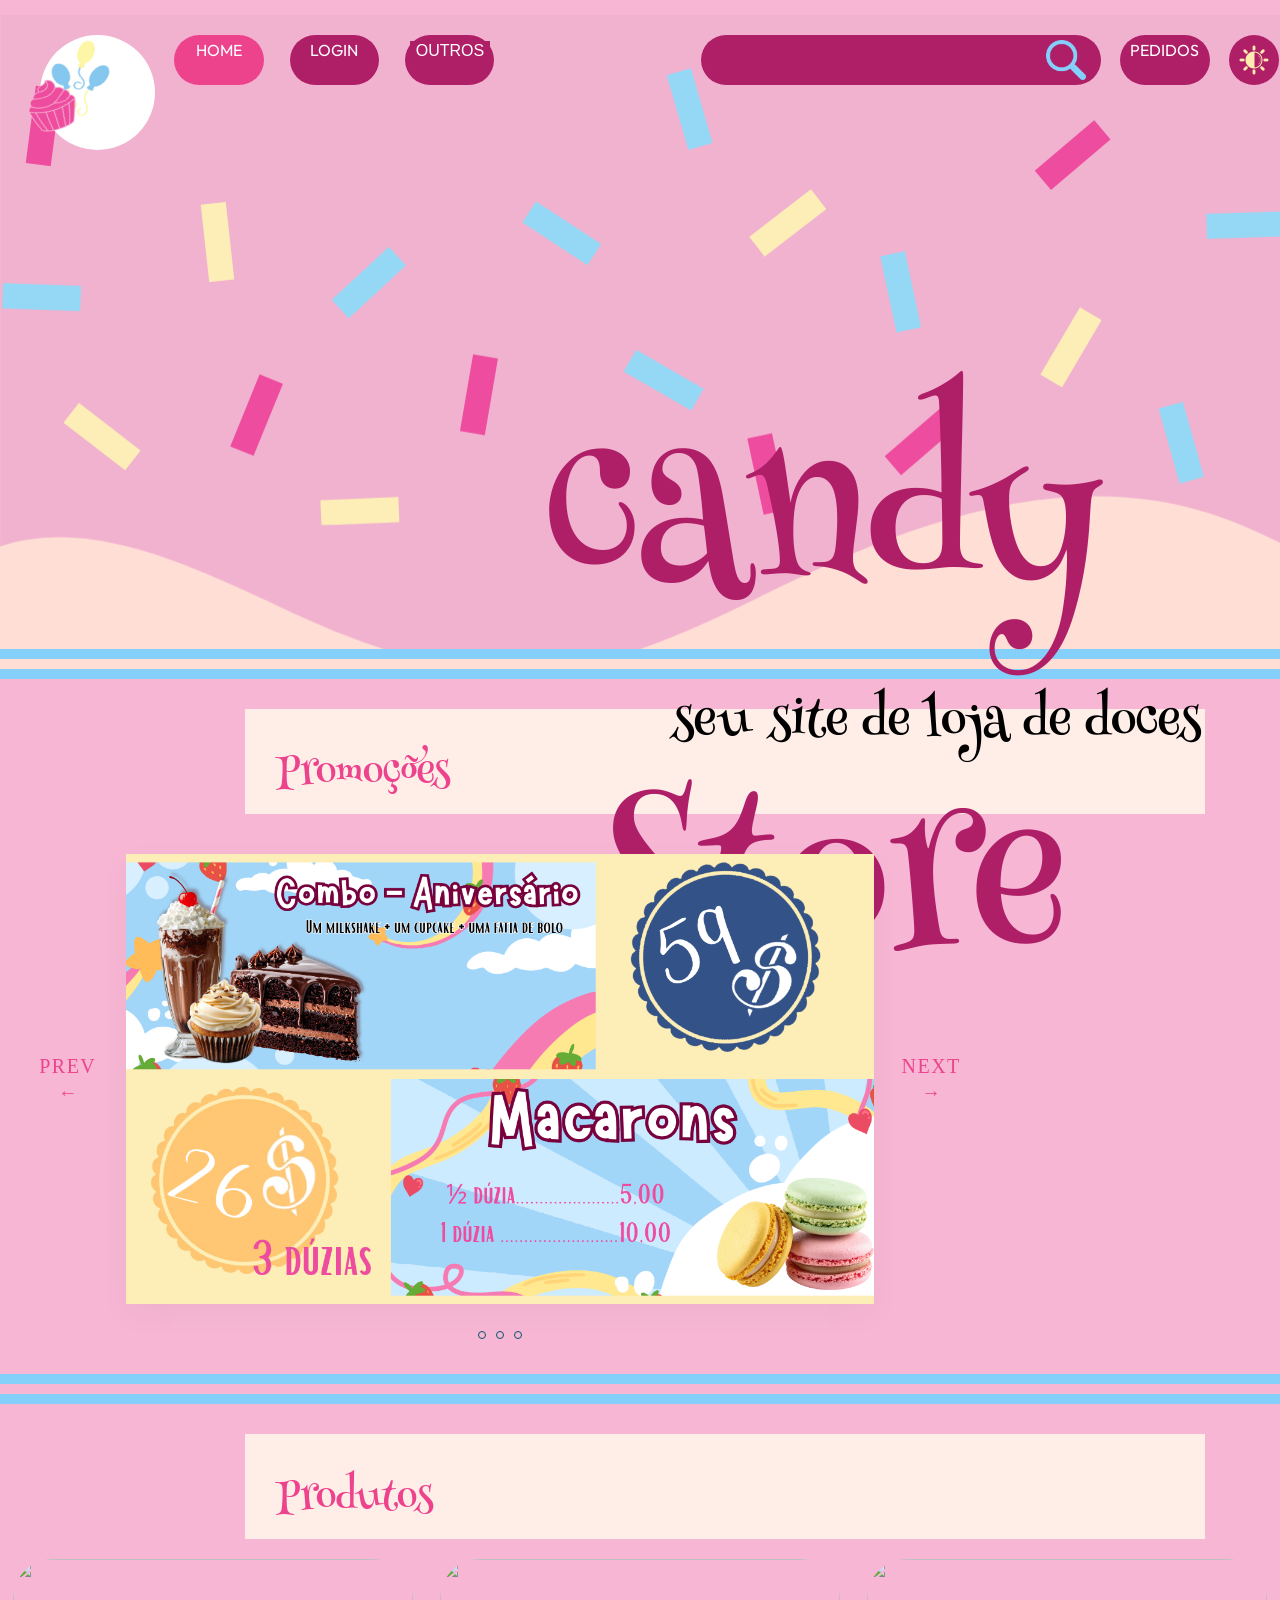
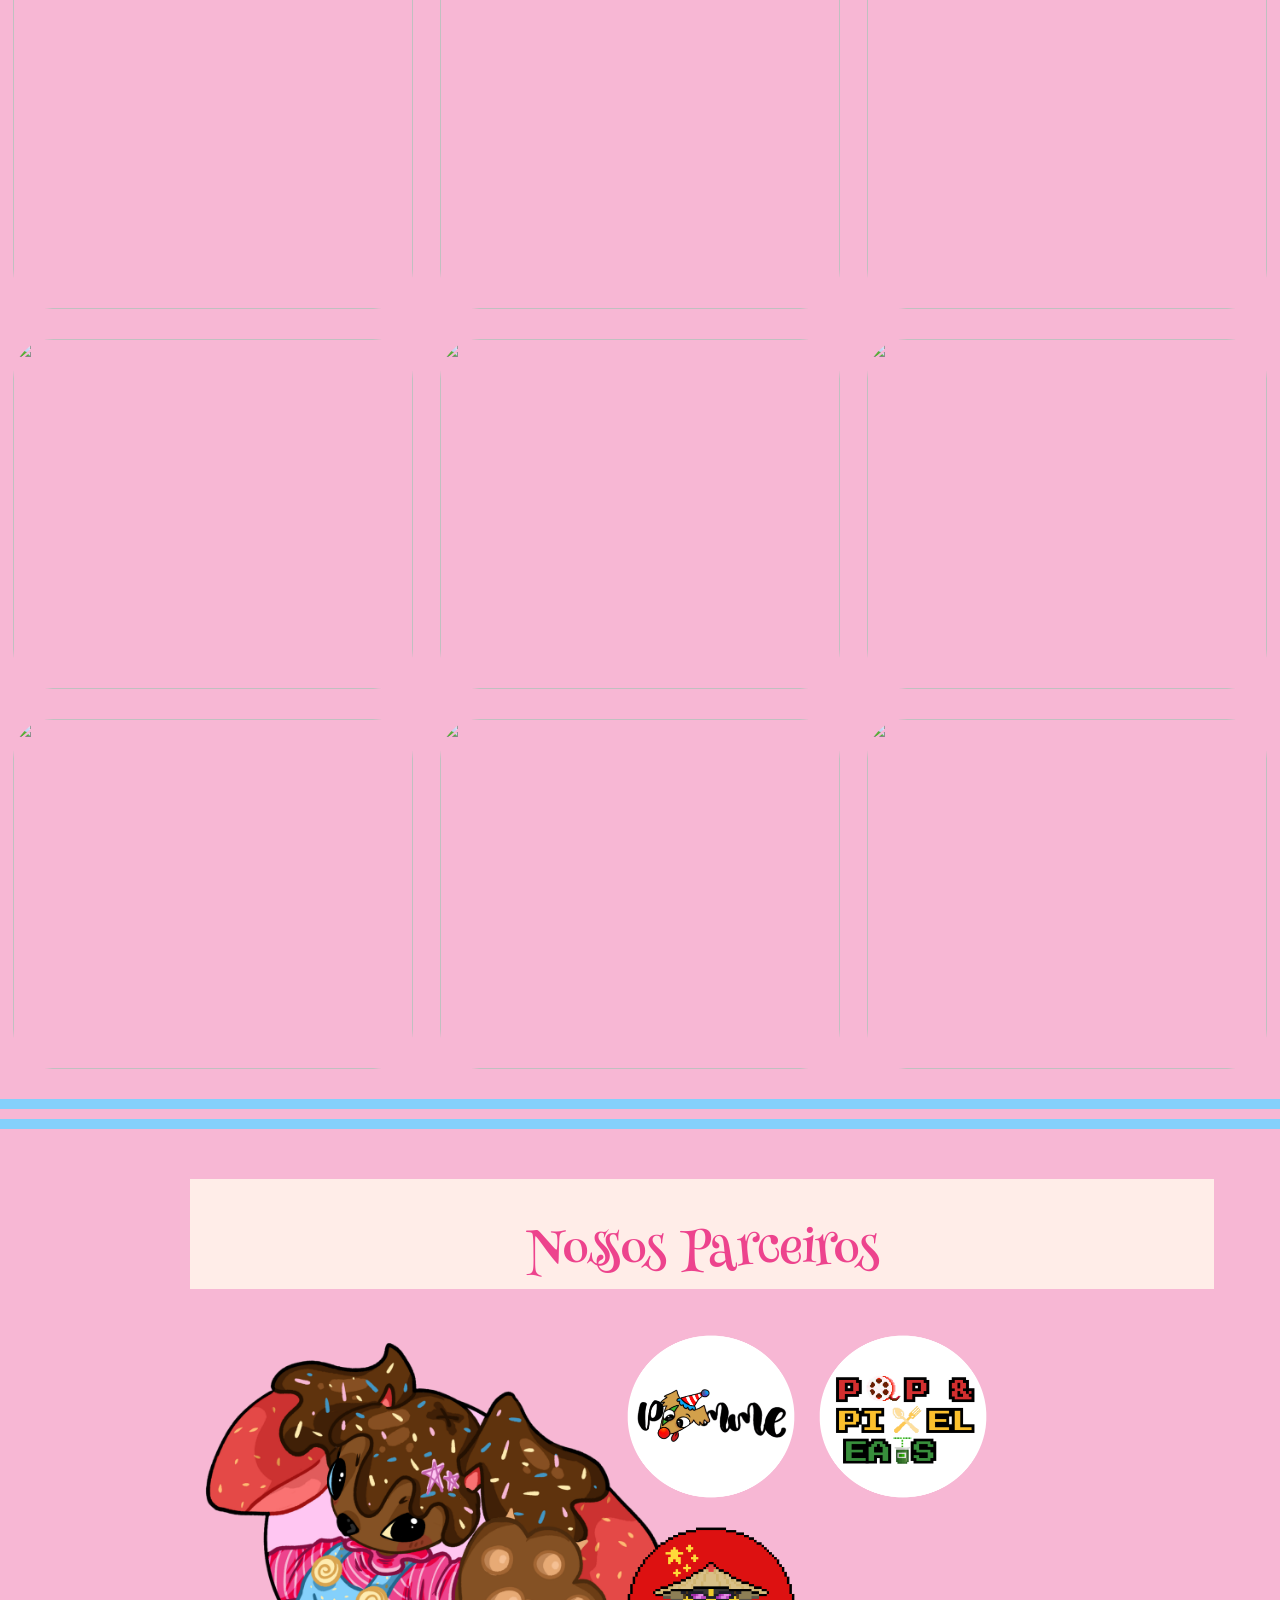
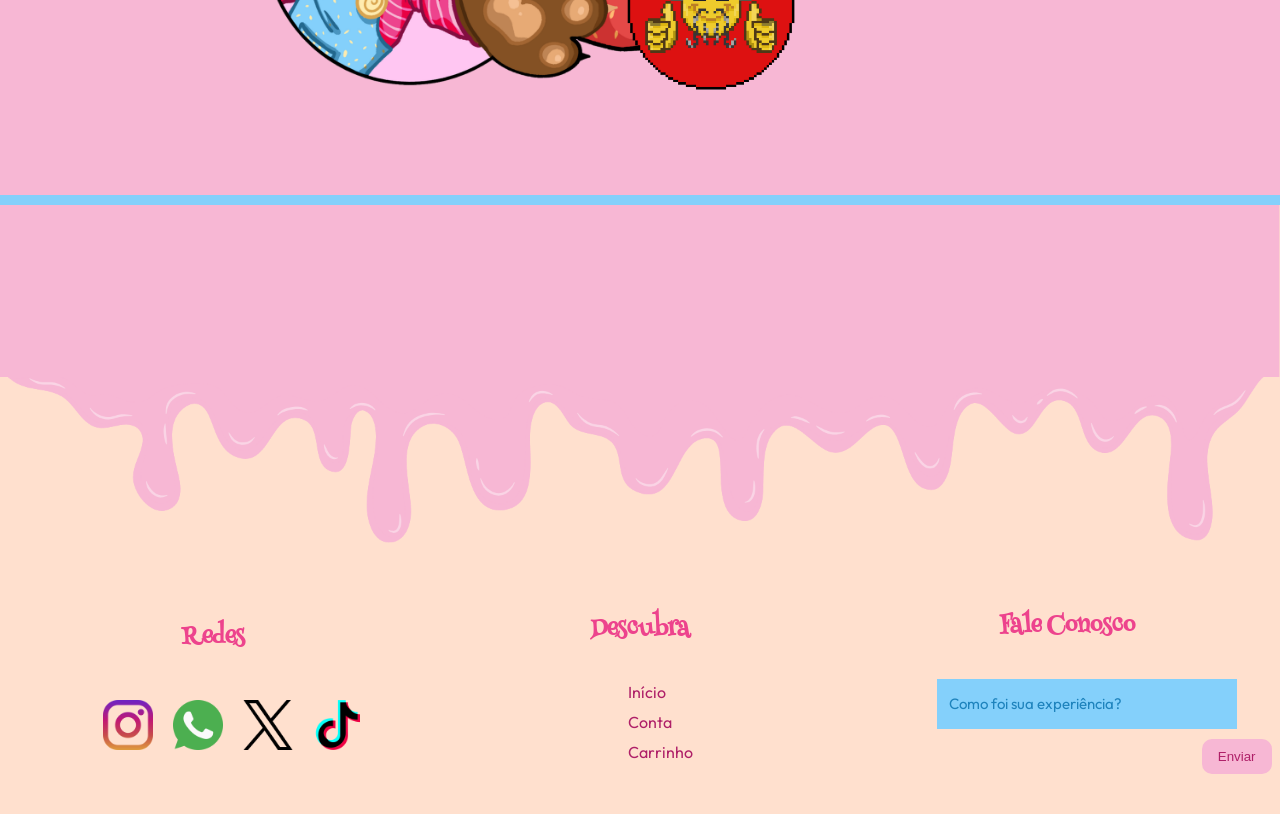
==== commit 5ce6028e: "Add files via upload" ====
--- a/index.html
+++ b/index.html
@@ -117,15 +117,15 @@
     <div id="produtos">Produtos</div>
 
     <div id="imgprod">
-      <img src="imagens-produtos/produto-1.jpg" alt="">
-      <img src="imagens-produtos/produto-15.jpg" alt="">
-      <img src="imagens-produtos/produto-3.jpg" alt="">
-      <img src="imagens-produtos/produto-9.jpg" alt="">
-      <img src="imagens-produtos/produto-4.jpg" alt="">
-      <img src="imagens-produtos/produto-6.jpg" alt="">
-      <img src="imagens-produtos/produto-10.jpg" alt="">
-      <img src="imagens-produtos/produto-2.jpg" alt="">
-      <img src="imagens-produtos/produto-11.jpg" alt="">
+      <img src="produto-1.jpg" alt="">
+      <img src="produto-15.jpg" alt="">
+      <img src="produto-3.jpg" alt="">
+      <img src="produto-9.jpg" alt="">
+      <img src="produto-4.jpg" alt="">
+      <img src="produto-6.jpg" alt="">
+      <img src="produto-10.jpg" alt="">
+      <img src="produto-2.jpg" alt="">
+      <img src="produto-11.jpg" alt="">
     </div>
   </section>
   <hr>
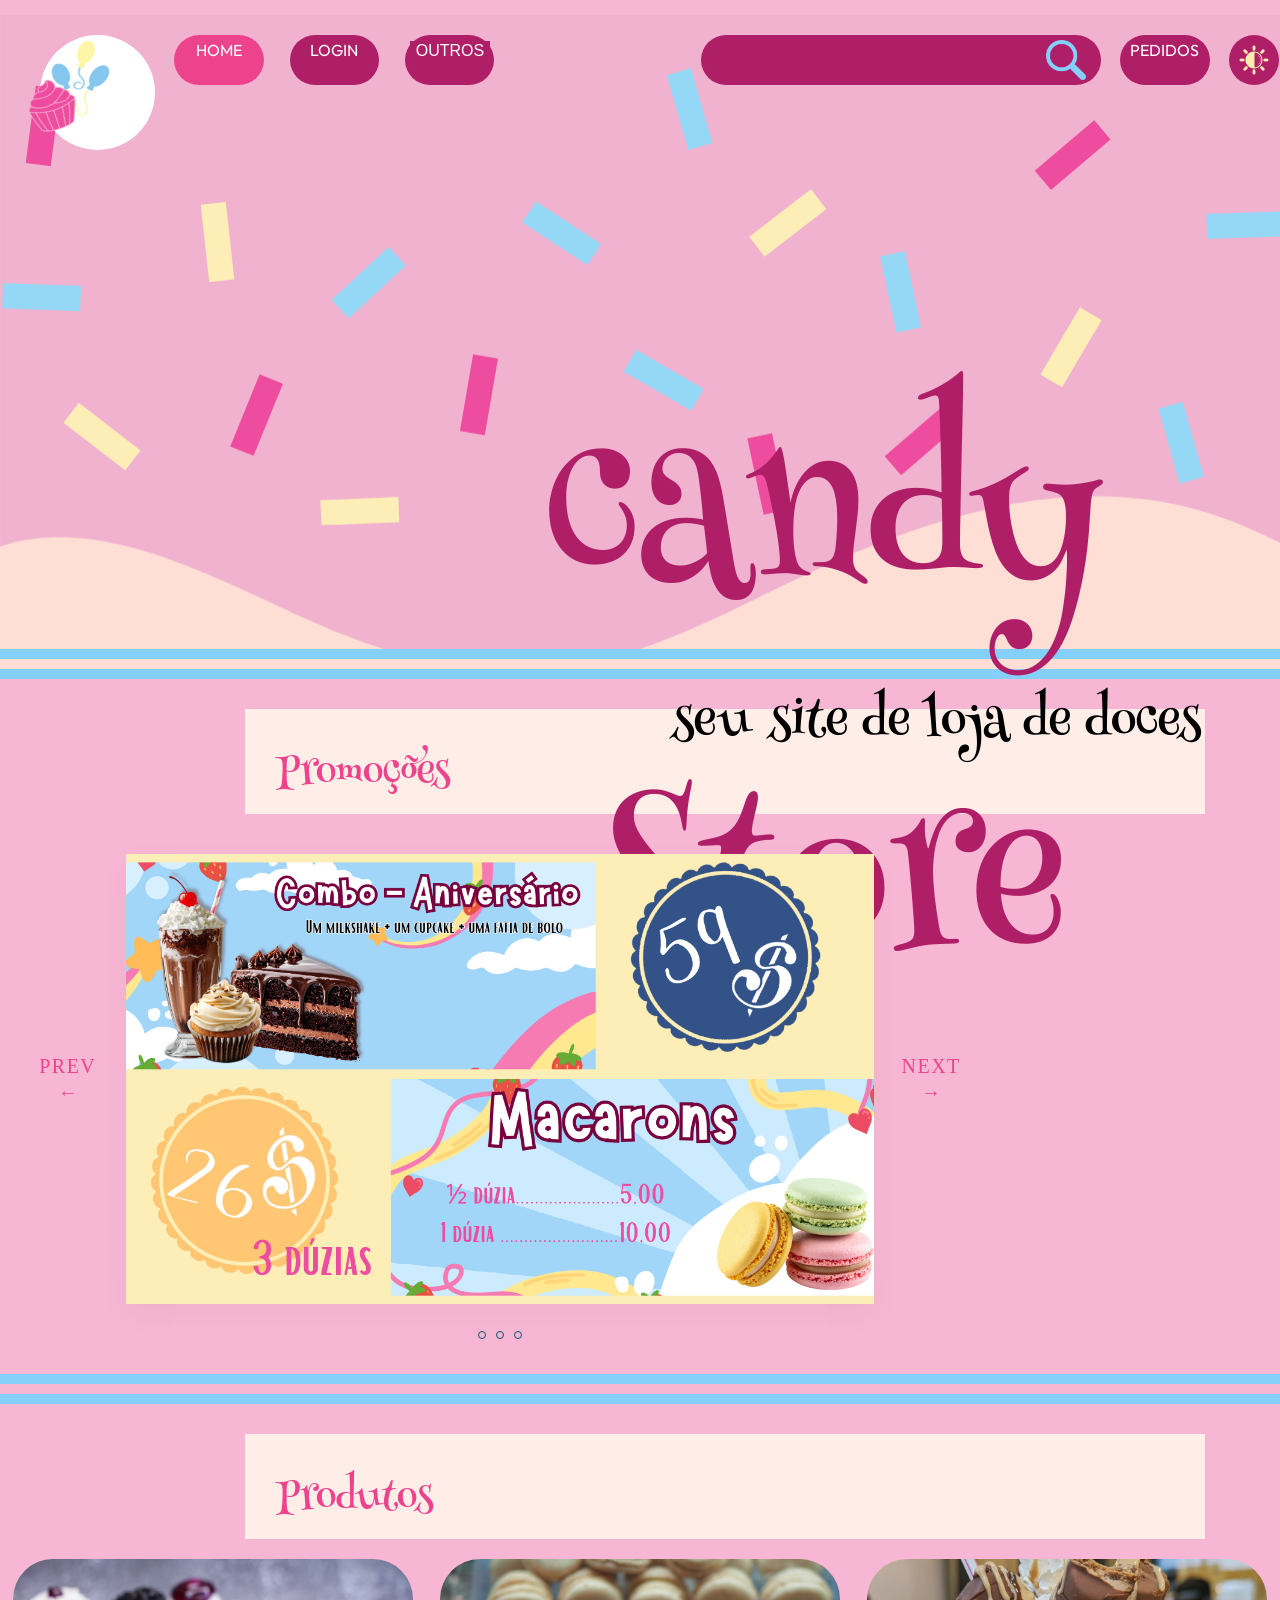
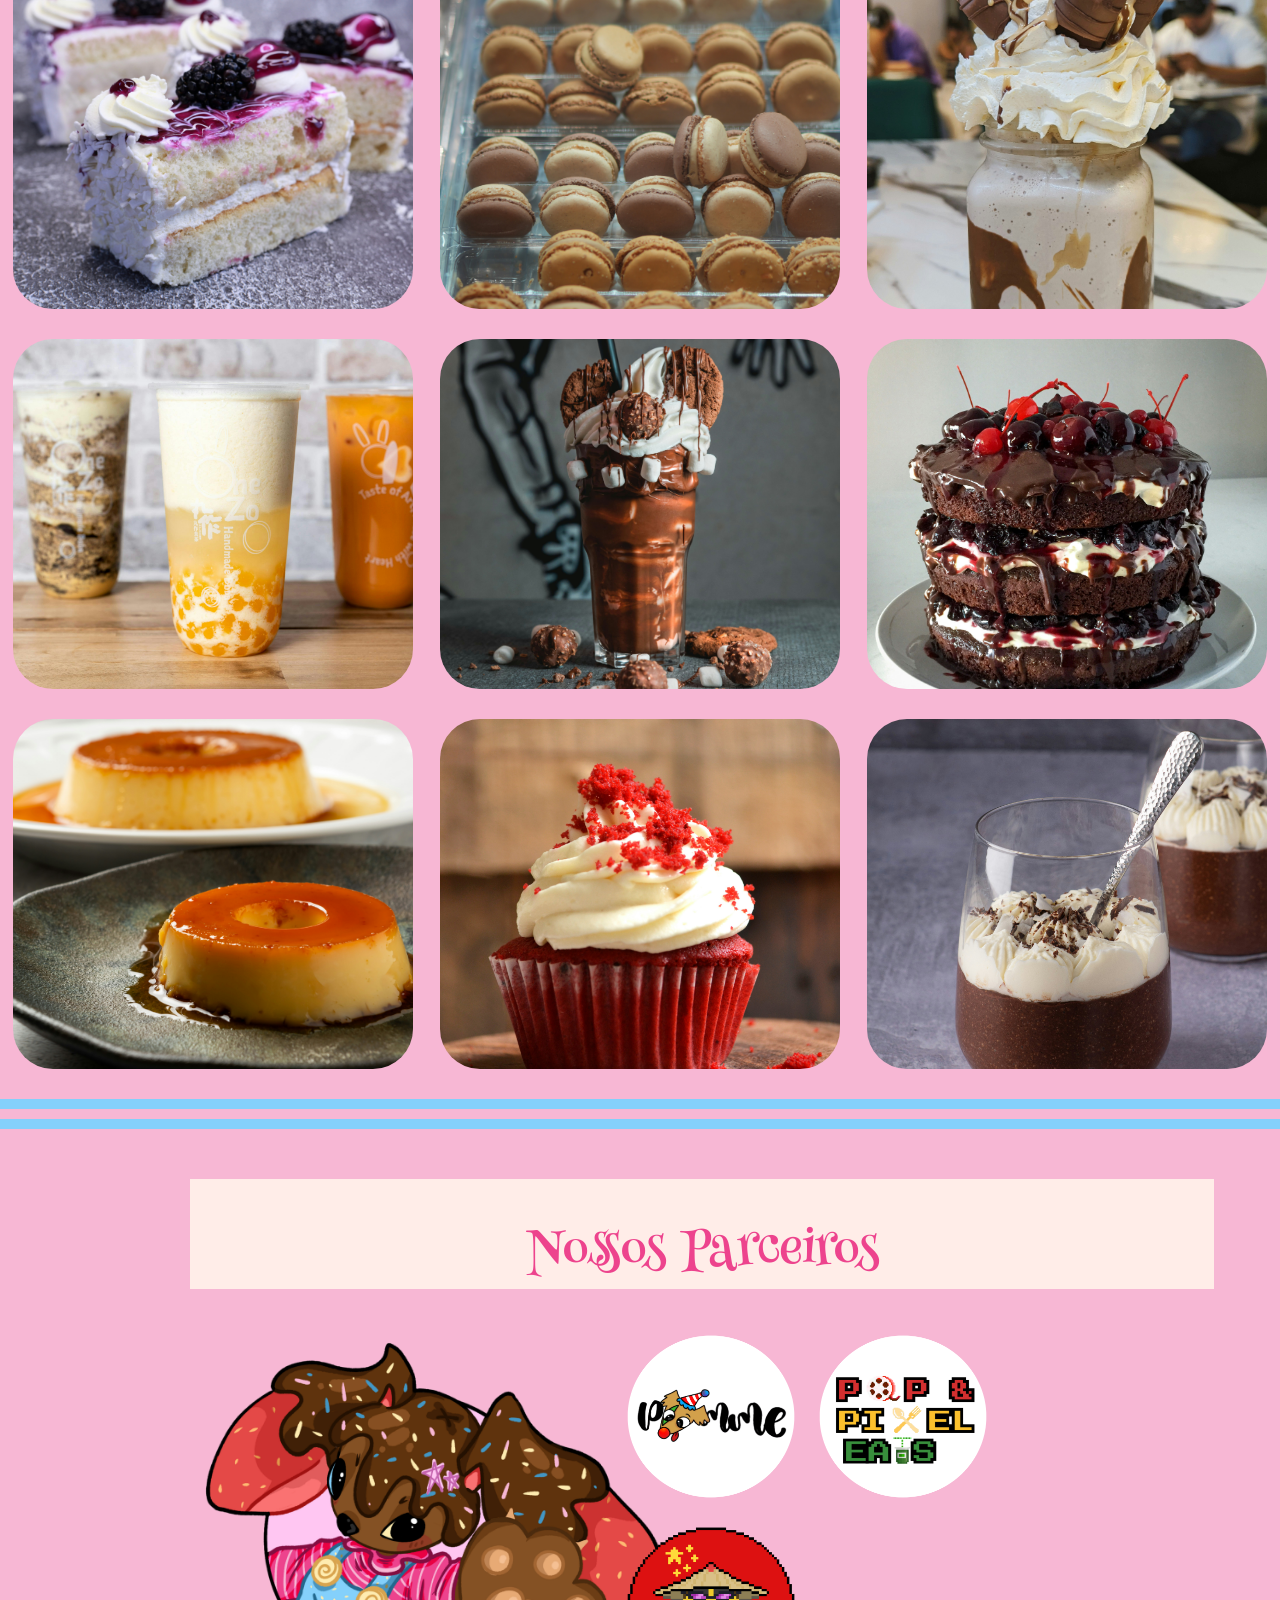
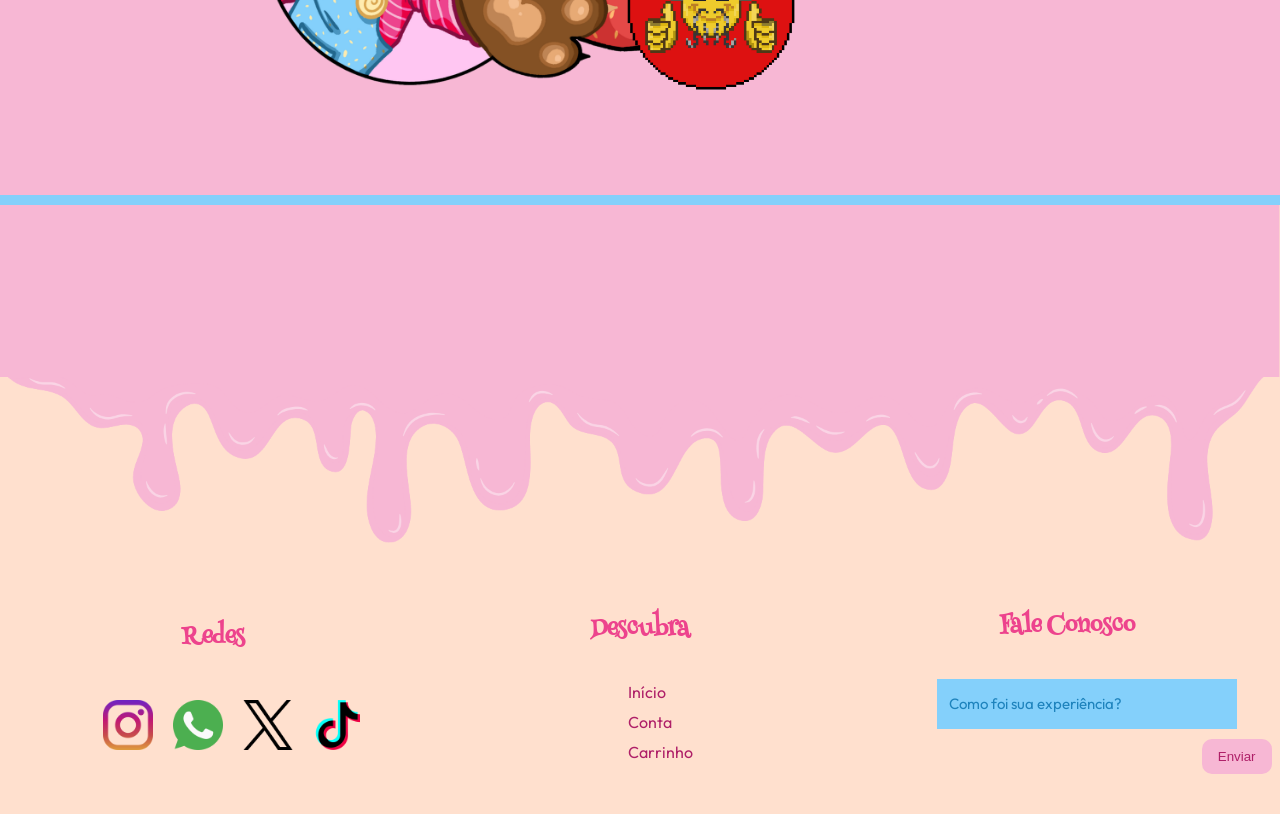
==== commit 61792dd0: "Update index.html" ====
--- a/index.html
+++ b/index.html
@@ -25,7 +25,7 @@
     <ul class="grid">
       <li id="imagem"><a href="Conta.html"><img src="Logo.png" alt=""></a></li>
       <li id="ativo"><a href="index.html">HOME</a></li>
-      <li><a href="Login.html">LOGIN</a></li>
+      <li><a href="login.html">LOGIN</a></li>
       <li class="dropdown">
         <button class="dropbtn">OUTROS</button>
         <div class="dropdown-content">
@@ -181,4 +181,4 @@
   <script src="script.js"></script>
 </body>
 
-</html>+</html>
